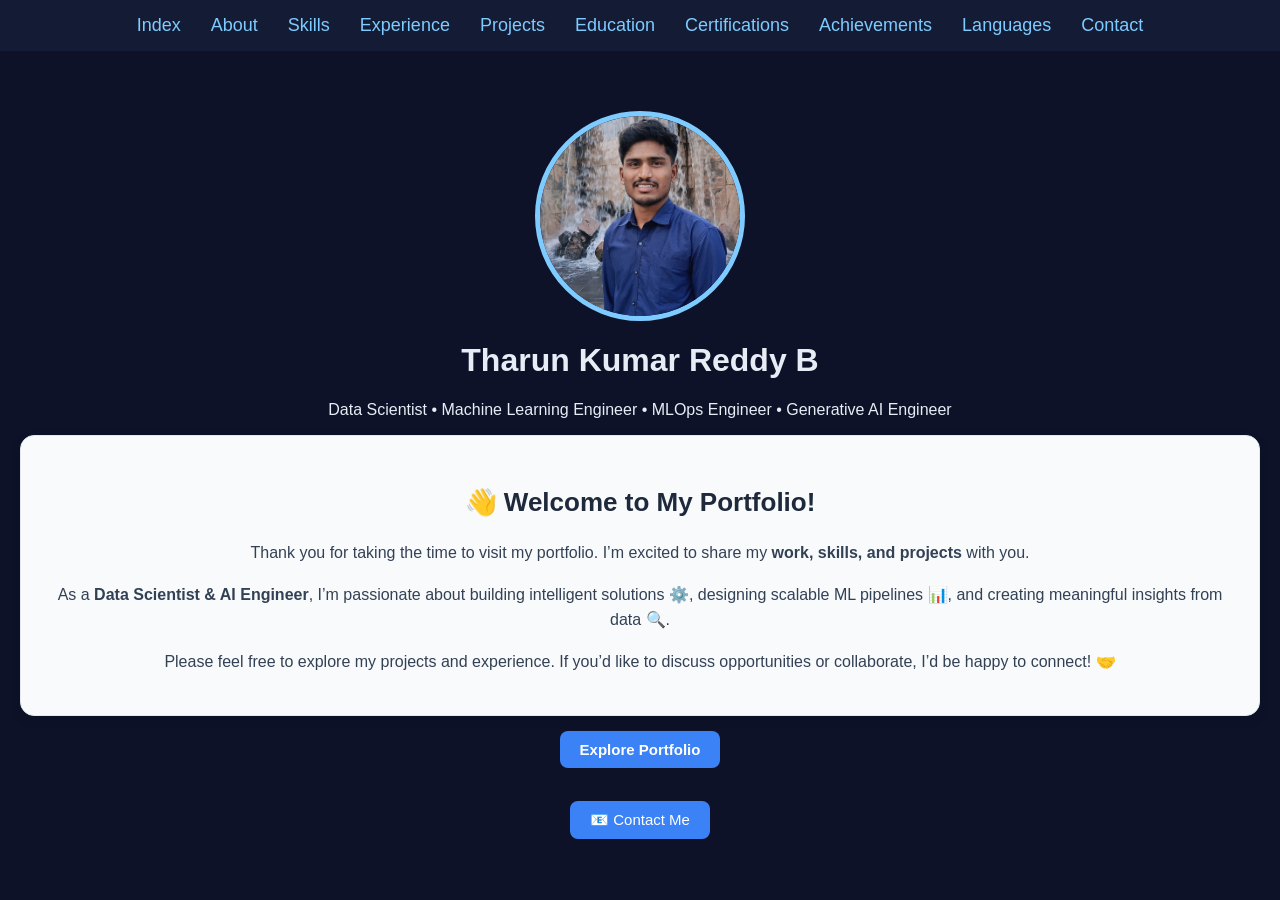
==== index.html @ f0164a1c "Initial portfolio deployment" ====
<html><head><link rel='stylesheet' href='style.css'></head><body>
<nav><a href='index.html'>Index</a><a href='about.html'>About</a><a href='skills.html'>Skills</a><a href='experience.html'>Experience</a><a href='projects.html'>Projects</a><a href='education.html'>Education</a><a href='certifications.html'>Certifications</a><a href='achievements.html'>Achievements</a><a href='languages.html'>Languages</a><a href='contact.html'>Contact</a></nav>
<div class='hero'>
<img src='profile.jpg'>
<h1>Tharun Kumar Reddy B</h1>
<p>Data Scientist • Machine Learning Engineer • MLOps Engineer • Generative AI Engineer</p>
<div style="
    background: #f8fafc;
    padding: 25px;
    border-radius: 14px;
    border: 1px solid #e2e8f0;
    box-shadow: 0 4px 12px rgba(0,0,0,0.08);
    font-family: 'Segoe UI', sans-serif;
    line-height: 1.6;
">
    <h2 style="margin-bottom: 15px; font-size: 26px; color: #1e293b;">
        👋 Welcome to My Portfolio!
    </h2>

    <p style="font-size: 16px; color: #334155;">
        Thank you for taking the time to visit my portfolio. I’m excited to share my 
        <strong>work, skills, and projects</strong> with you.
    </p>

    <p style="font-size: 16px; color: #334155;">
        As a <strong>Data Scientist & AI Engineer</strong>, I’m passionate about building 
        intelligent solutions ⚙️, designing scalable ML pipelines 📊, and creating meaningful 
        insights from data 🔍.
    </p>

    <p style="font-size: 16px; color: #334155;">
        Please feel free to explore my projects and experience.  
        If you’d like to discuss opportunities or collaborate, I’d be happy to connect! 🤝
    </p>
</div>
<div>
    <div style="margin-top: 15px;">
<a class='btn' href='about.html' style="
               display: inline-block;
               padding: 10px 20px;
               background: #3b82f6;
               color: white;
               border-radius: 8px;
               text-decoration: none;
               font-size: 15px;
           ">Explore Portfolio</a><br><br>
</div>
    <div style="margin-top: 15px;">
        <a href="contact.html"
           style="
               display: inline-block;
               background: #3b82f6;
               color: white;
               padding: 10px 20px;
               border-radius: 8px;
               text-decoration: none;
               font-size: 15px;
           ">
            📧 Contact Me
        </a>
    </div>
</div>
</div>
</body></html>
---- style.css ----
body{margin:0;font-family:Arial;background:#0d1228;color:#e8ecf5;}
nav{background:#141c35;padding:15px;text-align:center;position:sticky;top:0;}
nav a{color:#7ecbff;margin:0 15px;text-decoration:none;font-size:18px;}
nav a:hover{color:white;}
section{max-width:900px;margin:50px auto;background:#162044;padding:25px;border-radius:10px;}
.hero{text-align:center;padding:60px 20px;}
.hero img{width:200px;height:200px;border-radius:50%;border:5px solid #7ecbff;object-fit:cover;}
.btn{background:#7ecbff;padding:12px 25px;border-radius:8px;color:#0d1228;font-weight:bold;text-decoration:none;}
form input,form textarea{width:100%;padding:10px;margin-top:10px;border-radius:6px;border:none;}
button{background:#7ecbff;padding:12px 20px;border:none;border-radius:6px;margin-top:10px;}
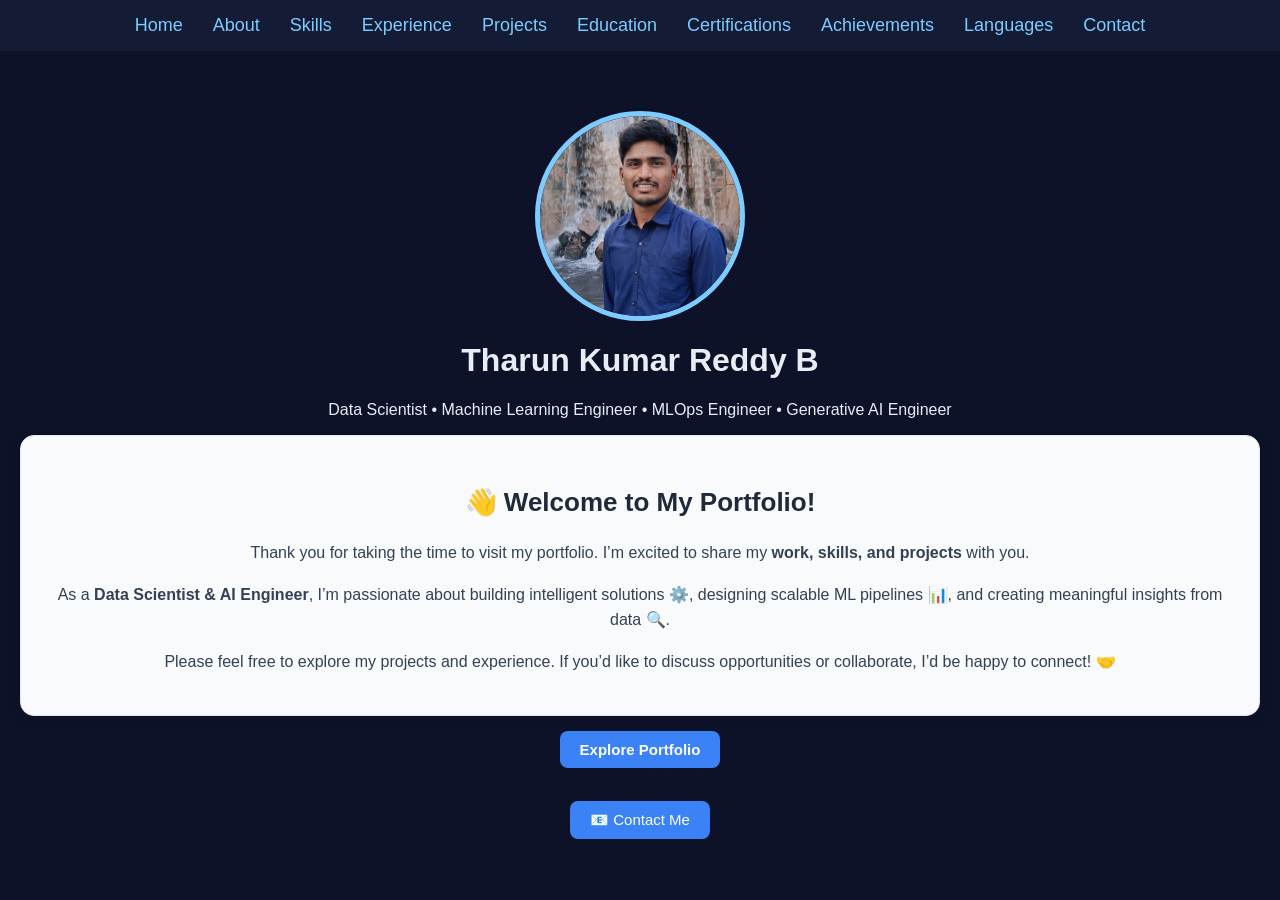
==== commit 40f1ac94: "new commit" ====
--- a/index.html
+++ b/index.html
@@ -1,6 +1,6 @@
 
 <html><head><link rel='stylesheet' href='style.css'></head><body>
-<nav><a href='index.html'>Index</a><a href='about.html'>About</a><a href='skills.html'>Skills</a><a href='experience.html'>Experience</a><a href='projects.html'>Projects</a><a href='education.html'>Education</a><a href='certifications.html'>Certifications</a><a href='achievements.html'>Achievements</a><a href='languages.html'>Languages</a><a href='contact.html'>Contact</a></nav>
+<nav><a href='index.html'>Home</a><a href='about.html'>About</a><a href='skills.html'>Skills</a><a href='experience.html'>Experience</a><a href='projects.html'>Projects</a><a href='education.html'>Education</a><a href='certifications.html'>Certifications</a><a href='achievements.html'>Achievements</a><a href='languages.html'>Languages</a><a href='contact.html'>Contact</a></nav>
 <div class='hero'>
 <img src='profile.jpg'>
 <h1>Tharun Kumar Reddy B</h1>
